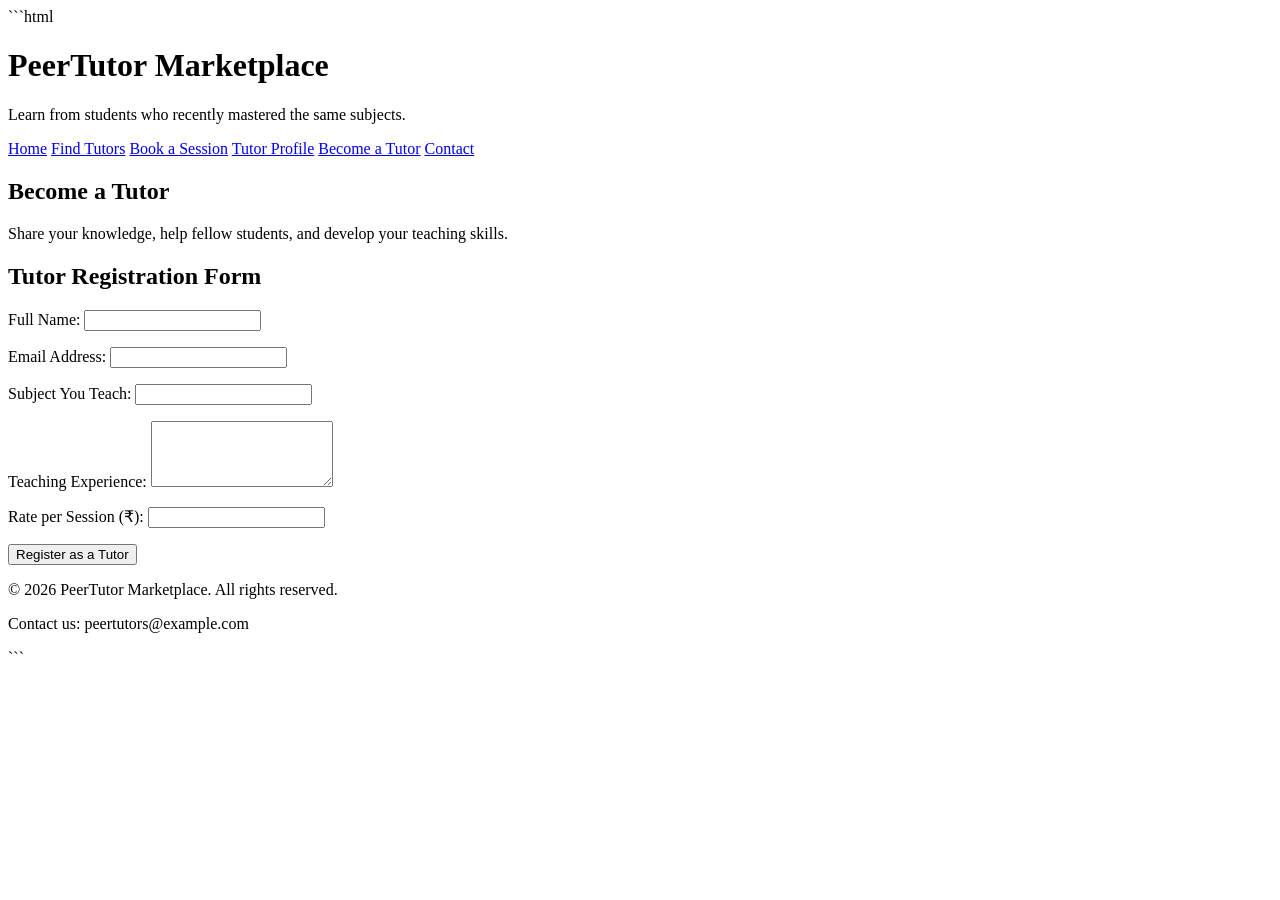
==== become-a-tutor.html @ 73040076 "Add multi-page tutor marketplace" ====
```html
<!DOCTYPE html>
<html lang="en">
<head>
    <meta charset="UTF-8">
    <meta name="viewport" content="width=device-width, initial-scale=1.0">
    <meta name="description" content="Register to become a tutor at PeerTutor Marketplace.">
    <title>Become a Tutor | PeerTutor Marketplace</title>
</head>
<body>
    <header>
        <h1>PeerTutor Marketplace</h1>
        <p>Learn from students who recently mastered the same subjects.</p>

        <nav aria-label="Main navigation">
            <a href="index.html">Home</a>
            <a href="index.html#tutors">Find Tutors</a>
            <a href="index.html#booking">Book a Session</a>
            <a href="tutor.html">Tutor Profile</a>
            <a href="become-a-tutor.html">Become a Tutor</a>
            <a href="index.html#contact">Contact</a>
        </nav>
    </header>

    <main>
        <section>
            <h2>Become a Tutor</h2>
            <p>Share your knowledge, help fellow students, and develop your teaching skills.</p>
        </section>

        <section>
            <h2>Tutor Registration Form</h2>

            <form action="#" method="get">
                <p>
                    <label for="tutor-name">Full Name:</label>
                    <input type="text" id="tutor-name" name="tutor-name" required>
                </p>

                <p>
                    <label for="tutor-email">Email Address:</label>
                    <input type="email" id="tutor-email" name="tutor-email" required>
                </p>

                <p>
                    <label for="tutor-subject">Subject You Teach:</label>
                    <input type="text" id="tutor-subject" name="tutor-subject" required>
                </p>

                <p>
                    <label for="tutor-experience">Teaching Experience:</label>
                    <textarea id="tutor-experience" name="tutor-experience" rows="4" required></textarea>
                </p>

                <p>
                    <label for="tutor-rate">Rate per Session (₹):</label>
                    <input type="number" id="tutor-rate" name="tutor-rate" min="1" required>
                </p>

                <button type="submit">Register as a Tutor</button>
            </form>
        </section>
    </main>

    <footer id="contact">
        <p>&copy; 2026 PeerTutor Marketplace. All rights reserved.</p>
        <p>Contact us: peertutors@example.com</p>
    </footer>
</body>
</html>
```
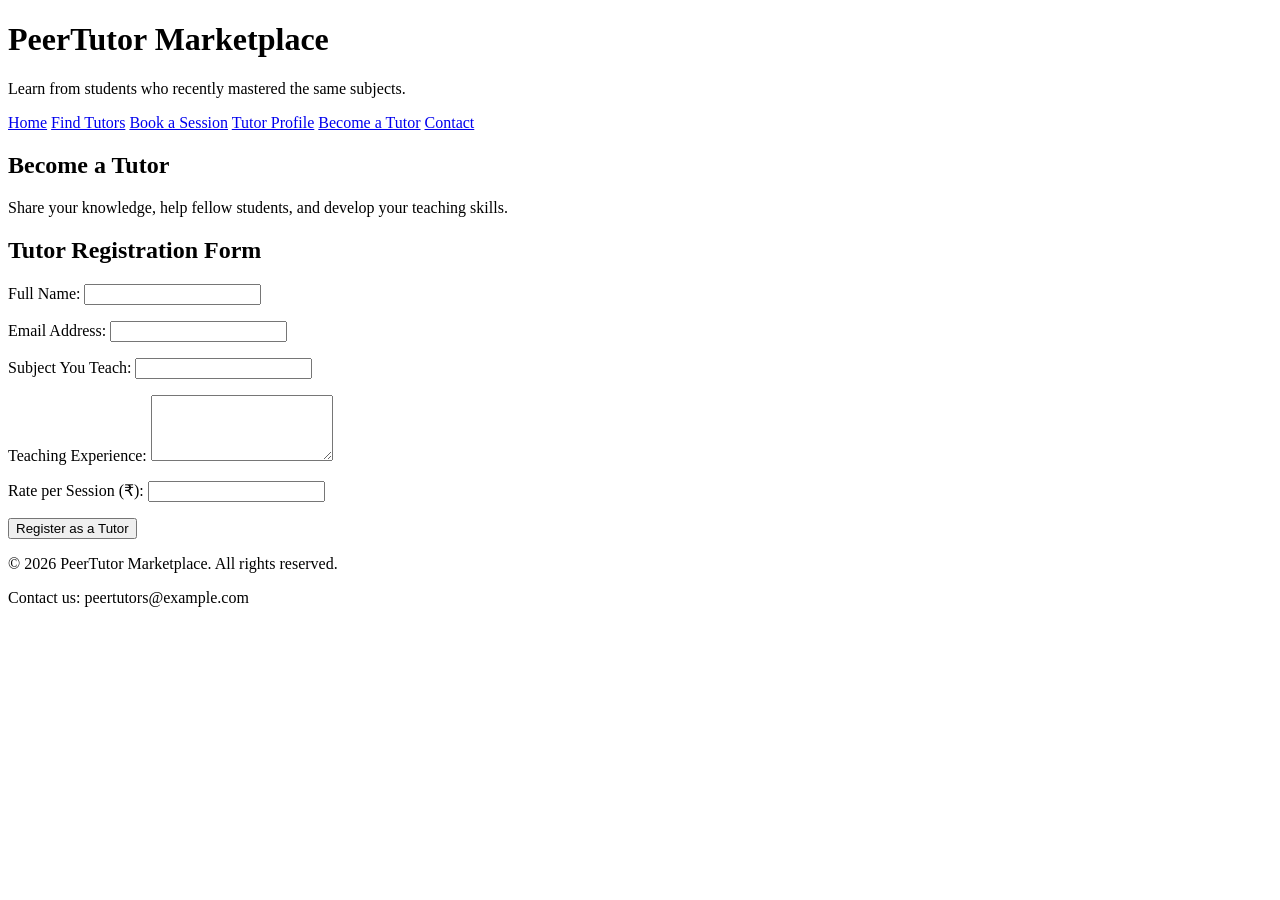
==== commit 3662b690: "Fix HTML markup and remove empty video" ====
--- a/become-a-tutor.html
+++ b/become-a-tutor.html
@@ -1,4 +1,3 @@
-```html
 <!DOCTYPE html>
 <html lang="en">
 <head>
@@ -68,4 +67,3 @@
     </footer>
 </body>
 </html>
-```
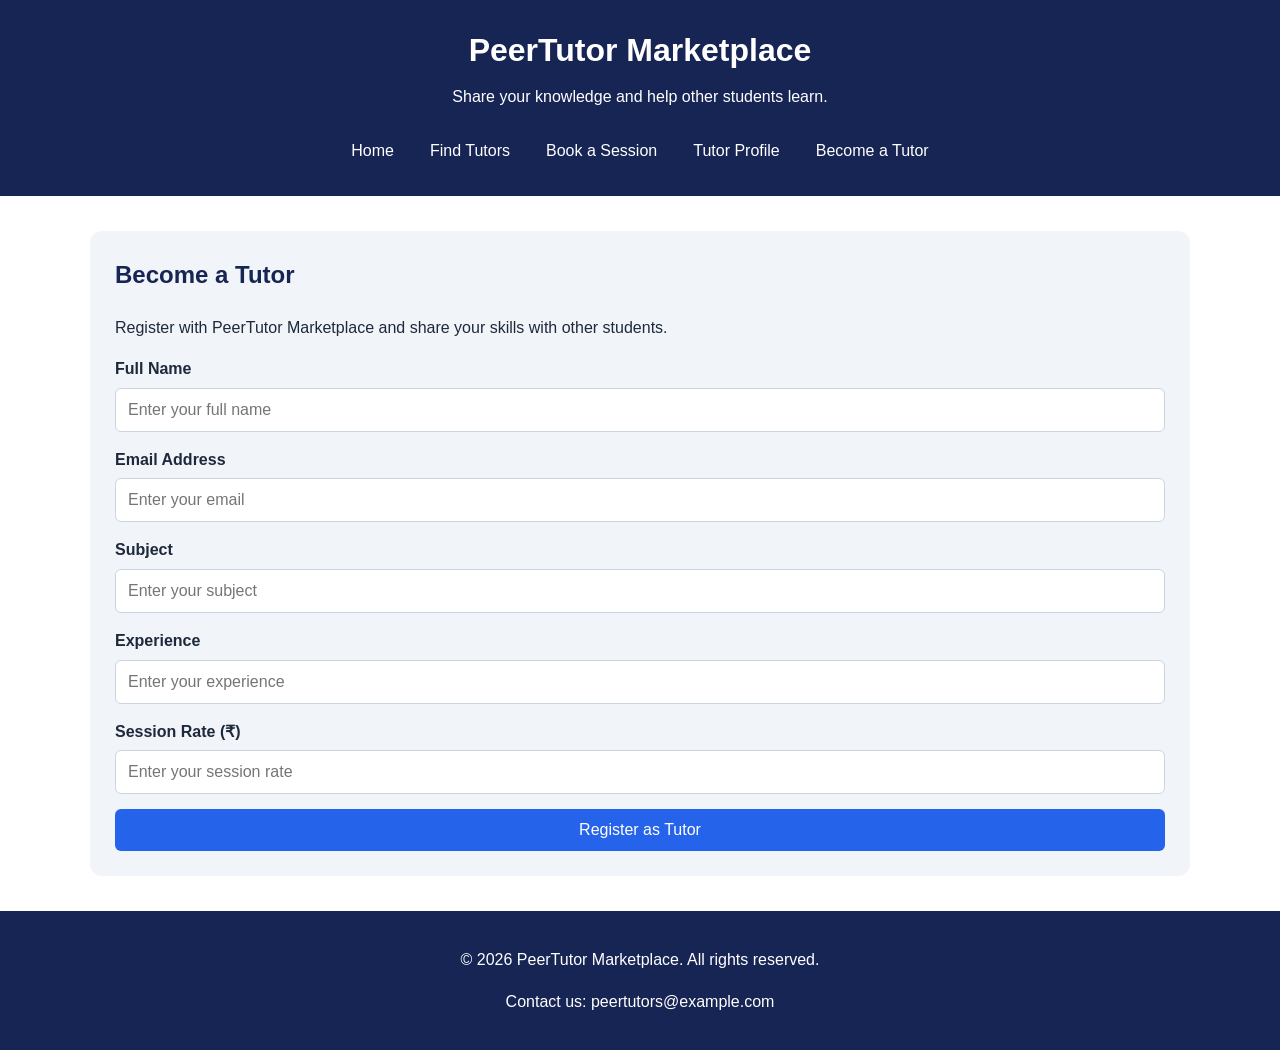
==== commit e45db4a8: "Fix responsive PeerTutor pages" ====
--- a/become-a-tutor.html
+++ b/become-a-tutor.html
@@ -1,69 +1,67 @@
+
 <!DOCTYPE html>
 <html lang="en">
 <head>
     <meta charset="UTF-8">
     <meta name="viewport" content="width=device-width, initial-scale=1.0">
-    <meta name="description" content="Register to become a tutor at PeerTutor Marketplace.">
-    <title>Become a Tutor | PeerTutor Marketplace</title>
+    <title>Become a Tutor</title>
+    <link rel="stylesheet" href="style.css">
 </head>
 <body>
-    <header>
-        <h1>PeerTutor Marketplace</h1>
-        <p>Learn from students who recently mastered the same subjects.</p>
 
-        <nav aria-label="Main navigation">
-            <a href="index.html">Home</a>
-            <a href="index.html#tutors">Find Tutors</a>
-            <a href="index.html#booking">Book a Session</a>
-            <a href="tutor.html">Tutor Profile</a>
-            <a href="become-a-tutor.html">Become a Tutor</a>
-            <a href="index.html#contact">Contact</a>
-        </nav>
-    </header>
+<header>
+    <h1>PeerTutor Marketplace</h1>
+    <p>Share your knowledge and help other students learn.</p>
 
-    <main>
-        <section>
-            <h2>Become a Tutor</h2>
-            <p>Share your knowledge, help fellow students, and develop your teaching skills.</p>
-        </section>
+    <nav>
+        <a href="index.html">Home</a>
+        <a href="index.html#tutors">Find Tutors</a>
+        <a href="index.html#booking">Book a Session</a>
+        <a href="tutor.html">Tutor Profile</a>
+        <a href="become-a-tutor.html">Become a Tutor</a>
+    </nav>
+</header>
 
-        <section>
-            <h2>Tutor Registration Form</h2>
+<main>
+    <section>
+        <h2>Become a Tutor</h2>
+        <p>Register with PeerTutor Marketplace and share your skills with other students.</p>
 
-            <form action="#" method="get">
-                <p>
-                    <label for="tutor-name">Full Name:</label>
-                    <input type="text" id="tutor-name" name="tutor-name" required>
-                </p>
+        <form>
+            <div class="form-group">
+                <label for="fullname">Full Name</label>
+                <input type="text" id="fullname" placeholder="Enter your full name" required>
+            </div>
 
-                <p>
-                    <label for="tutor-email">Email Address:</label>
-                    <input type="email" id="tutor-email" name="tutor-email" required>
-                </p>
+            <div class="form-group">
+                <label for="email">Email Address</label>
+                <input type="email" id="email" placeholder="Enter your email" required>
+            </div>
 
-                <p>
-                    <label for="tutor-subject">Subject You Teach:</label>
-                    <input type="text" id="tutor-subject" name="tutor-subject" required>
-                </p>
+            <div class="form-group">
+                <label for="subject">Subject</label>
+                <input type="text" id="subject" placeholder="Enter your subject" required>
+            </div>
 
-                <p>
-                    <label for="tutor-experience">Teaching Experience:</label>
-                    <textarea id="tutor-experience" name="tutor-experience" rows="4" required></textarea>
-                </p>
+            <div class="form-group">
+                <label for="experience">Experience</label>
+                <input type="text" id="experience" placeholder="Enter your experience" required>
+            </div>
 
-                <p>
-                    <label for="tutor-rate">Rate per Session (₹):</label>
-                    <input type="number" id="tutor-rate" name="tutor-rate" min="1" required>
-                </p>
+            <div class="form-group">
+                <label for="rate">Session Rate (₹)</label>
+                <input type="number" id="rate" placeholder="Enter your session rate" min="0" required>
+            </div>
 
-                <button type="submit">Register as a Tutor</button>
-            </form>
-        </section>
-    </main>
+            <button type="submit">Register as Tutor</button>
+        </form>
+    </section>
+</main>
 
-    <footer id="contact">
-        <p>&copy; 2026 PeerTutor Marketplace. All rights reserved.</p>
-        <p>Contact us: peertutors@example.com</p>
-    </footer>
+<footer>
+    <p>© 2026 PeerTutor Marketplace. All rights reserved.</p>
+    <p>Contact us: peertutors@example.com</p>
+</footer>
+
 </body>
 </html>
--- a/style.css
+++ b/style.css
@@ -0,0 +1,294 @@
+
+/* GLOBAL STYLES */
+
+* {
+    box-sizing: border-box;
+}
+
+html {
+    scroll-behavior: smooth;
+}
+
+body {
+    margin: 0;
+    padding: 0;
+    font-family: Arial, sans-serif;
+    line-height: 1.6;
+    color: #1e293b;
+    background: #ffffff;
+}
+
+img {
+    max-width: 100%;
+    height: auto;
+}
+
+/* HEADER AND NAVIGATION */
+
+header {
+    background: #172554;
+    color: white;
+    padding: 25px 5%;
+    text-align: center;
+}
+
+header h1 {
+    margin: 0;
+    font-size: 32px;
+}
+
+header p {
+    margin: 8px 0;
+}
+
+nav {
+    display: flex;
+    justify-content: center;
+    align-items: center;
+    flex-wrap: wrap;
+    gap: 12px;
+    margin-top: 20px;
+}
+
+nav a {
+    color: white;
+    text-decoration: none;
+    padding: 8px 12px;
+    border-radius: 6px;
+    transition: background 0.3s ease;
+}
+
+nav a:hover {
+    background: #2563eb;
+}
+
+/* MAIN CONTENT */
+
+main {
+    width: 90%;
+    max-width: 1100px;
+    margin: 35px auto;
+}
+
+section {
+    margin-bottom: 30px;
+    padding: 25px;
+    background: #f1f5f9;
+    border-radius: 12px;
+}
+
+h2 {
+    color: #172554;
+    margin-top: 0;
+}
+
+.welcome {
+    text-align: center;
+}
+
+/* TUTOR CARDS - CSS GRID */
+
+.tutor-grid {
+    display: grid;
+    grid-template-columns: repeat(3, minmax(0, 1fr));
+    gap: 20px;
+}
+
+.tutor-card {
+    min-width: 0;
+    padding: 20px;
+    background: white;
+    border: 1px solid #cbd5e1;
+    border-radius: 10px;
+    box-shadow: 0 3px 10px rgba(0, 0, 0, 0.05);
+    transition: transform 0.2s ease, box-shadow 0.2s ease;
+}
+
+.tutor-card:hover {
+    transform: translateY(-4px);
+    box-shadow: 0 6px 16px rgba(0, 0, 0, 0.12);
+}
+
+.tutor-card h3 {
+    color: #2563eb;
+    margin-top: 0;
+}
+
+.subject {
+    color: #475569;
+    font-weight: bold;
+}
+
+/* PROFILE PAGE */
+
+.profile-card {
+    background: #f1f5f9;
+    padding: 25px;
+    border-radius: 12px;
+}
+
+.profile-card section {
+    background: white;
+    border: 1px solid #e2e8f0;
+}
+
+.profile-card h3 {
+    color: #2563eb;
+}
+
+/* LINKS AND BUTTONS */
+
+.profile-link {
+    display: inline-block;
+    margin-top: 10px;
+    padding: 10px 18px;
+    background: #2563eb;
+    color: white;
+    text-decoration: none;
+    border-radius: 6px;
+    transition: background 0.3s ease;
+}
+
+.profile-link:hover {
+    background: #1e40af;
+}
+
+button {
+    padding: 12px 22px;
+    background: #2563eb;
+    color: white;
+    border: none;
+    border-radius: 6px;
+    cursor: pointer;
+    font-size: 16px;
+    transition: background 0.3s ease;
+}
+
+button:hover {
+    background: #1e40af;
+}
+
+/* FORMS - FLEXBOX */
+
+form {
+    display: flex;
+    flex-direction: column;
+    gap: 15px;
+}
+
+.form-group {
+    display: flex;
+    flex-direction: column;
+    gap: 6px;
+    min-width: 0;
+}
+
+label {
+    font-weight: bold;
+}
+
+input,
+select,
+textarea {
+    width: 100%;
+    max-width: 100%;
+    min-width: 0;
+    padding: 12px;
+    font-size: 16px;
+    font-family: inherit;
+    border: 1px solid #cbd5e1;
+    border-radius: 6px;
+}
+
+textarea {
+    resize: vertical;
+}
+
+/* FOOTER */
+
+footer {
+    background: #172554;
+    color: white;
+    text-align: center;
+    padding: 20px;
+}
+
+/* TABLET - 768px */
+
+@media (max-width: 768px) {
+    main {
+        width: 94%;
+    }
+
+    .tutor-grid {
+        grid-template-columns: repeat(2, minmax(0, 1fr));
+    }
+
+    nav {
+        gap: 8px;
+    }
+
+    section {
+        padding: 20px;
+    }
+}
+
+/* MOBILE - 480px */
+
+@media (max-width: 480px) {
+    header {
+        padding: 20px 4%;
+    }
+
+    header h1 {
+        font-size: 24px;
+    }
+
+    header p {
+        font-size: 14px;
+    }
+
+    nav {
+        flex-direction: column;
+        gap: 5px;
+    }
+
+    nav a {
+        padding: 6px;
+    }
+
+    main {
+        width: 94%;
+        margin: 20px auto;
+    }
+
+    .tutor-grid {
+        grid-template-columns: 1fr;
+        gap: 15px;
+    }
+
+    section {
+        padding: 15px;
+    }
+
+    h2 {
+        font-size: 21px;
+    }
+
+    .tutor-card {
+        padding: 15px;
+    }
+
+    button {
+        width: 100%;
+    }
+
+    .profile-link {
+        max-width: 100%;
+    }
+
+    footer {
+        padding: 15px;
+        font-size: 14px;
+    }
+}
